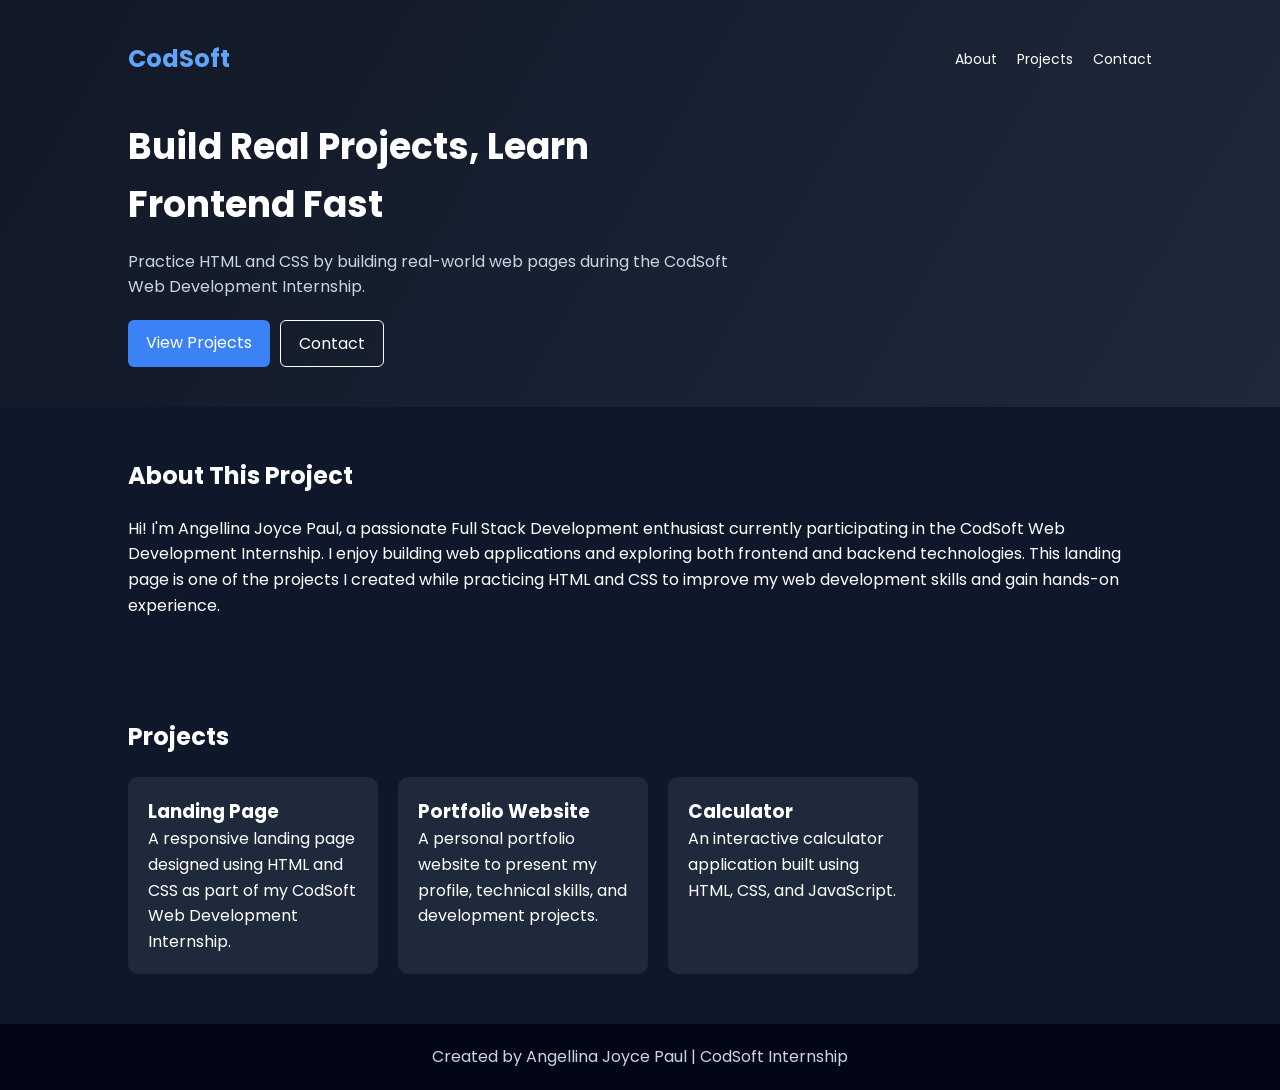
==== Level1/LandingPage/index.html @ 459972c5 "Final Version of Level 1 Landing Page This update includes the final version of Level 1 Landing Page" ====
<!DOCTYPE html>
<html lang="en">
<head>
<meta charset="UTF-8">
<meta name="viewport" content="width=device-width, initial-scale=1.0">
<title>CodSoft Internship | Landing Page</title>

<link href="https://fonts.googleapis.com/css2?family=Poppins:wght@300;400;500;600;700&display=swap" rel="stylesheet">
<link rel="stylesheet" href="style.css">
</head>

<body>

<header>
<nav class="navbar">
<h2 class="logo">CodSoft</h2>

<ul class="nav-links">
<li><a href="#about">About</a></li>
<li><a href="#projects">Projects</a></li>
<li><a href="#contact">Contact</a></li>
</ul>
</nav>

<div class="hero">
<h1>Build Real Projects, Learn Frontend Fast</h1>
<p>Practice HTML and CSS by building real-world web pages during the CodSoft Web Development Internship.</p>

<div class="buttons">
<a href="#projects" class="btn">View Projects</a>
<a href="#contact" class="btn-outline">Contact</a>
</div>
</div>

</header>

<section id="about">
<h2>About This Project</h2>
<p>
Hi! I'm Angellina Joyce Paul, a passionate Full Stack Development enthusiast
currently participating in the CodSoft Web Development Internship. I enjoy
building web applications and exploring both frontend and backend technologies.
This landing page is one of the projects I created while practicing HTML and
CSS to improve my web development skills and gain hands-on experience.
</p>
</section>

<section id="projects">
<h2>Projects</h2>

<div class="project-list">

<div class="card">
<h3>Landing Page</h3>
<p>A responsive landing page designed using HTML and CSS as part of my CodSoft Web Development Internship.</p>
</div>

<div class="card">
<h3>Portfolio Website</h3>
<p>A personal portfolio website to present my profile, technical skills, and development projects.</p>
</div>

<div class="card">
<h3>Calculator</h3>
<p>An interactive calculator application built using HTML, CSS, and JavaScript.</p>
</div>

</div>
</section>

<footer id="contact">
<p>Created by Angellina Joyce Paul | CodSoft Internship</p>
</footer>

</body>
</html>
---- Level1/LandingPage/style.css ----
html {
  scroll-behavior: smooth;
}

*{
margin:0;
padding:0;
box-sizing:border-box;
font-family:'Poppins', sans-serif;
}

body{
background:#0f172a;
color:white;
line-height:1.6;
scroll-behavior:smooth;
}

header{
padding:40px 10%;
background:linear-gradient(120deg,#111827,#1e293b);
}

.navbar{
display:flex;
justify-content:space-between;
align-items:center;
margin-bottom:40px;
}

.logo{
color:#60a5fa;
}

.nav-links{
list-style:none;
display:flex;
gap:20px;
}

.nav-links a{
color:white;
text-decoration:none;
font-size:14px;
}

.hero{
max-width:600px;
}

.hero h1{
font-size:36px;
margin-bottom:15px;
}

.hero p{
color:#cbd5e1;
margin-bottom:20px;
}

.buttons{
display:flex;
gap:10px;
}

.btn{
background:#3b82f6;
padding:10px 18px;
color:white;
text-decoration:none;
border-radius:6px;
}

.btn-outline{
border:1px solid white;
padding:10px 18px;
color:white;
text-decoration:none;
border-radius:6px;
}

section{
padding:50px 10%;
}

section h2{
margin-bottom:20px;
}

.project-list{
display:flex;
gap:20px;
flex-wrap:wrap;
}

.card{
transition:transform 0.3s;
background:#1e293b;
padding:20px;
border-radius:10px;
width:250px;
}

.card:hover{
transform:translateY(-6px);
}

footer{
text-align:center;
padding:20px;
background:#020617;
color:#cbd5e1;
}
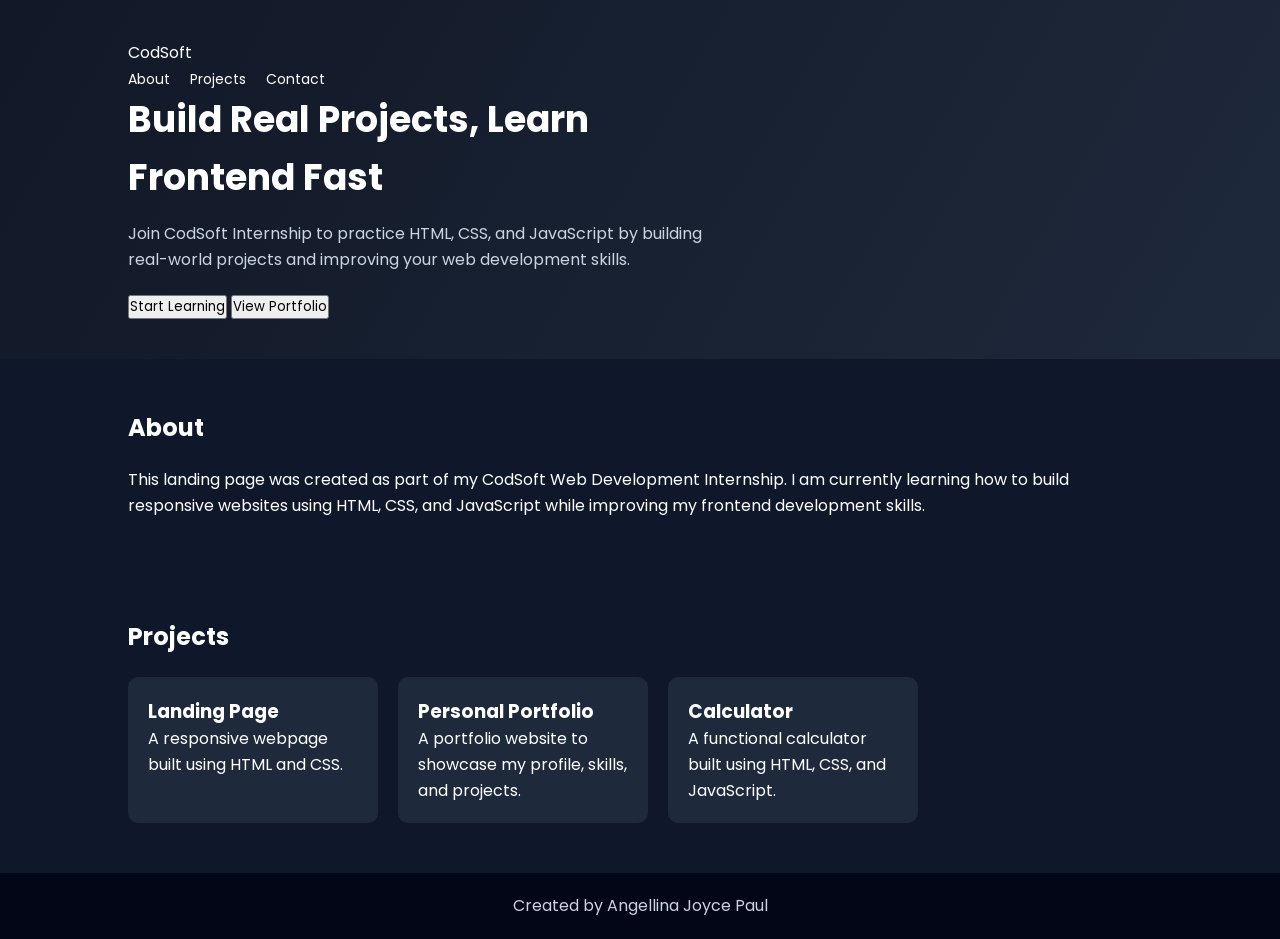
==== commit 34ab91fa: "Revise landing page layout and content Updated the landing page structure and content, including cha" ====
--- a/Level1/LandingPage/index.html
+++ b/Level1/LandingPage/index.html
@@ -1,8 +1,10 @@
 <!DOCTYPE html>
 <html lang="en">
+
 <head>
 <meta charset="UTF-8">
 <meta name="viewport" content="width=device-width, initial-scale=1.0">
+
 <title>CodSoft Internship | Landing Page</title>
 
 <link href="https://fonts.googleapis.com/css2?family=Poppins:wght@300;400;500;600;700&display=swap" rel="stylesheet">
@@ -12,8 +14,9 @@
 <body>
 
 <header>
-<nav class="navbar">
-<h2 class="logo">CodSoft</h2>
+
+<nav class="top-nav">
+<div class="brand">CodSoft</div>
 
 <ul class="nav-links">
 <li><a href="#about">About</a></li>
@@ -24,53 +27,70 @@
 
 <div class="hero">
 <h1>Build Real Projects, Learn Frontend Fast</h1>
-<p>Practice HTML and CSS by building real-world web pages during the CodSoft Web Development Internship.</p>
 
-<div class="buttons">
-<a href="#projects" class="btn">View Projects</a>
-<a href="#contact" class="btn-outline">Contact</a>
+<p>
+Join CodSoft Internship to practice HTML, CSS, and JavaScript by building
+real-world projects and improving your web development skills.
+</p>
+
+<div class="hero-buttons">
+<button>Start Learning</button>
+<button class="ghost">View Portfolio</button>
 </div>
+
 </div>
 
 </header>
 
+<main>
+
 <section id="about">
-<h2>About This Project</h2>
+
+<h2>About</h2>
+
 <p>
-Hi! I'm Angellina Joyce Paul, a passionate Full Stack Development enthusiast
-currently participating in the CodSoft Web Development Internship. I enjoy
-building web applications and exploring both frontend and backend technologies.
-This landing page is one of the projects I created while practicing HTML and
-CSS to improve my web development skills and gain hands-on experience.
+This landing page was created as part of my CodSoft Web Development Internship.
+I am currently learning how to build responsive websites using HTML, CSS,
+and JavaScript while improving my frontend development skills.
 </p>
+
 </section>
 
+
 <section id="projects">
+
 <h2>Projects</h2>
 
 <div class="project-list">
 
 <div class="card">
 <h3>Landing Page</h3>
-<p>A responsive landing page designed using HTML and CSS as part of my CodSoft Web Development Internship.</p>
+<p>A responsive webpage built using HTML and CSS.</p>
 </div>
 
 <div class="card">
-<h3>Portfolio Website</h3>
-<p>A personal portfolio website to present my profile, technical skills, and development projects.</p>
+<h3>Personal Portfolio</h3>
+<p>A portfolio website to showcase my profile, skills, and projects.</p>
 </div>
 
 <div class="card">
 <h3>Calculator</h3>
-<p>An interactive calculator application built using HTML, CSS, and JavaScript.</p>
+<p>A functional calculator built using HTML, CSS, and JavaScript.</p>
 </div>
 
 </div>
+
 </section>
 
+</main>
+
+
 <footer id="contact">
-<p>Created by Angellina Joyce Paul | CodSoft Internship</p>
+
+<p>Created by Angellina Joyce Paul</p>
+
 </footer>
 
 </body>
-</html>+</html>
+</html>
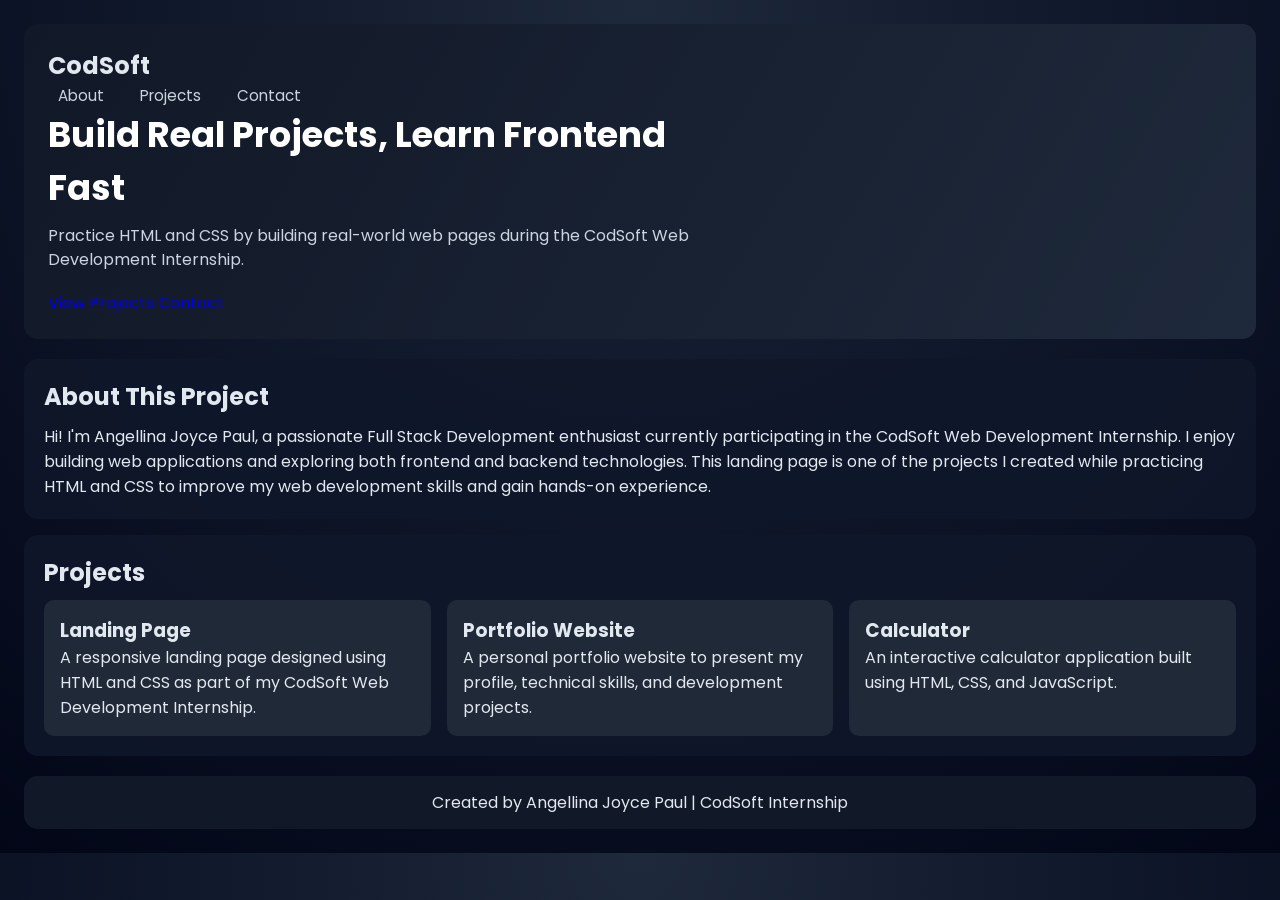
==== commit bfdc00f4: "Refactor landing page structure and content Updated the structure and content of the landing page, i" ====
--- a/Level1/LandingPage/index.html
+++ b/Level1/LandingPage/index.html
@@ -1,10 +1,8 @@
 <!DOCTYPE html>
 <html lang="en">
-
 <head>
 <meta charset="UTF-8">
 <meta name="viewport" content="width=device-width, initial-scale=1.0">
-
 <title>CodSoft Internship | Landing Page</title>
 
 <link href="https://fonts.googleapis.com/css2?family=Poppins:wght@300;400;500;600;700&display=swap" rel="stylesheet">
@@ -14,9 +12,8 @@
 <body>
 
 <header>
-
-<nav class="top-nav">
-<div class="brand">CodSoft</div>
+<nav class="navbar">
+<h2 class="logo">CodSoft</h2>
 
 <ul class="nav-links">
 <li><a href="#about">About</a></li>
@@ -27,70 +24,53 @@
 
 <div class="hero">
 <h1>Build Real Projects, Learn Frontend Fast</h1>
+<p>Practice HTML and CSS by building real-world web pages during the CodSoft Web Development Internship.</p>
 
-<p>
-Join CodSoft Internship to practice HTML, CSS, and JavaScript by building
-real-world projects and improving your web development skills.
-</p>
-
-<div class="hero-buttons">
-<button>Start Learning</button>
-<button class="ghost">View Portfolio</button>
+<div class="buttons">
+<a href="#projects" class="btn">View Projects</a>
+<a href="#contact" class="btn-outline">Contact</a>
 </div>
-
 </div>
 
 </header>
 
-<main>
-
 <section id="about">
-
-<h2>About</h2>
-
+<h2>About This Project</h2>
 <p>
-This landing page was created as part of my CodSoft Web Development Internship.
-I am currently learning how to build responsive websites using HTML, CSS,
-and JavaScript while improving my frontend development skills.
+Hi! I'm Angellina Joyce Paul, a passionate Full Stack Development enthusiast
+currently participating in the CodSoft Web Development Internship. I enjoy
+building web applications and exploring both frontend and backend technologies.
+This landing page is one of the projects I created while practicing HTML and
+CSS to improve my web development skills and gain hands-on experience.
 </p>
-
 </section>
 
-
 <section id="projects">
-
 <h2>Projects</h2>
 
 <div class="project-list">
 
 <div class="card">
 <h3>Landing Page</h3>
-<p>A responsive webpage built using HTML and CSS.</p>
+<p>A responsive landing page designed using HTML and CSS as part of my CodSoft Web Development Internship.</p>
 </div>
 
 <div class="card">
-<h3>Personal Portfolio</h3>
-<p>A portfolio website to showcase my profile, skills, and projects.</p>
+<h3>Portfolio Website</h3>
+<p>A personal portfolio website to present my profile, technical skills, and development projects.</p>
 </div>
 
 <div class="card">
 <h3>Calculator</h3>
-<p>A functional calculator built using HTML, CSS, and JavaScript.</p>
+<p>An interactive calculator application built using HTML, CSS, and JavaScript.</p>
 </div>
 
 </div>
-
 </section>
 
-</main>
-
-
 <footer id="contact">
-
-<p>Created by Angellina Joyce Paul</p>
-
+<p>Created by Angellina Joyce Paul | CodSoft Internship</p>
 </footer>
 
 </body>
 </html>
-</html>
--- a/Level1/LandingPage/style.css
+++ b/Level1/LandingPage/style.css
@@ -1,113 +1,247 @@
-html {
-  scroll-behavior: smooth;
-}
-
 *{
+box-sizing:border-box;
 margin:0;
 padding:0;
-box-sizing:border-box;
-font-family:'Poppins', sans-serif;
+}
+
+:root{
+--bg:#0f172a;
+--card:#1f2937;
+--text:#e2e8f0;
+--primary:#60a5fa;
+--radius:14px;
 }
 
 body{
-background:#0f172a;
+
+font-family:"Poppins",sans-serif;
+
+background: radial-gradient(circle at top,#1e293b 0%,#0f172a 45%,#020617 100%);
+
+color:var(--text);
+
+padding:24px;
+
+}
+
+/* NAVBAR */
+
+header{
+
+background:linear-gradient(120deg,#111827,#1e293b);
+
+padding:24px;
+
+border-radius:var(--radius);
+
+margin-bottom:20px;
+
+}
+
+.top-nav{
+
+display:flex;
+
+justify-content:space-between;
+
+align-items:center;
+
+flex-wrap:wrap;
+
+margin-bottom:20px;
+
+}
+
+.brand{
+
+font-weight:600;
+
+font-size:1.2rem;
+
+color:#dbeafe;
+
+}
+
+.nav-links{
+
+list-style:none;
+
+display:flex;
+
+gap:16px;
+
+}
+
+.nav-links a{
+
+text-decoration:none;
+
+color:#cbd5e1;
+
+font-size:0.95rem;
+
+padding:6px 10px;
+
+border-radius:8px;
+
+transition:0.2s;
+
+}
+
+.nav-links a:hover{
+
+background:rgba(96,165,250,0.2);
+
+}
+
+/* HERO */
+
+.hero{
+
+max-width:700px;
+
+}
+
+.hero h1{
+
+font-size:2.2rem;
+
+margin-bottom:10px;
+
 color:white;
-line-height:1.6;
-scroll-behavior:smooth;
-}
-
-header{
-padding:40px 10%;
-background:linear-gradient(120deg,#111827,#1e293b);
-}
-
-.navbar{
+
+}
+
+.hero p{
+
+color:#cbd5e1;
+
+margin-bottom:18px;
+
+line-height:1.5;
+
+}
+
+/* BUTTONS */
+
+.hero-buttons{
+
 display:flex;
-justify-content:space-between;
-align-items:center;
-margin-bottom:40px;
-}
-
-.logo{
-color:#60a5fa;
+
+gap:10px;
+
+flex-wrap:wrap;
+
+}
+
+button{
+
+padding:10px 18px;
+
+border:none;
+
+border-radius:10px;
+
+background:linear-gradient(120deg,var(--primary),#3b82f6);
+
+color:white;
+
+font-weight:500;
+
+cursor:pointer;
+
+transition:0.2s;
+
+}
+
+button:hover{
+
+transform:translateY(-2px);
+
+}
+
+button.ghost{
+
+background:transparent;
+
+border:1px solid #cbd5e1;
+
+}
+
+/* SECTIONS */
+
+section{
+
+background:rgba(15,23,42,0.9);
+
+border-radius:var(--radius);
+
+padding:20px;
+
+margin-bottom:16px;
+
+}
+
+section h2{
+
+margin-bottom:10px;
+
+}
+
+/* PROJECT CARDS */
+
+.project-list{
+
+display:grid;
+
+grid-template-columns:repeat(auto-fit,minmax(200px,1fr));
+
+gap:16px;
+
+}
+
+.card{
+
+background:var(--card);
+
+padding:16px;
+
+border-radius:10px;
+
+}
+
+/* FOOTER */
+
+footer{
+
+text-align:center;
+
+margin-top:20px;
+
+padding:14px;
+
+background:#111827;
+
+border-radius:var(--radius);
+
+}
+
+/* MOBILE */
+
+@media(max-width:600px){
+
+.hero h1{
+
+font-size:1.7rem;
+
 }
 
 .nav-links{
-list-style:none;
-display:flex;
-gap:20px;
-}
-
-.nav-links a{
-color:white;
-text-decoration:none;
-font-size:14px;
-}
-
-.hero{
-max-width:600px;
-}
-
-.hero h1{
-font-size:36px;
-margin-bottom:15px;
-}
-
-.hero p{
-color:#cbd5e1;
-margin-bottom:20px;
-}
-
-.buttons{
-display:flex;
-gap:10px;
-}
-
-.btn{
-background:#3b82f6;
-padding:10px 18px;
-color:white;
-text-decoration:none;
-border-radius:6px;
-}
-
-.btn-outline{
-border:1px solid white;
-padding:10px 18px;
-color:white;
-text-decoration:none;
-border-radius:6px;
-}
-
-section{
-padding:50px 10%;
-}
-
-section h2{
-margin-bottom:20px;
-}
-
-.project-list{
-display:flex;
-gap:20px;
+
+margin-top:10px;
+
 flex-wrap:wrap;
-}
-
-.card{
-transition:transform 0.3s;
-background:#1e293b;
-padding:20px;
-border-radius:10px;
-width:250px;
-}
-
-.card:hover{
-transform:translateY(-6px);
-}
-
-footer{
-text-align:center;
-padding:20px;
-background:#020617;
-color:#cbd5e1;
-}+
+}
+
+}
